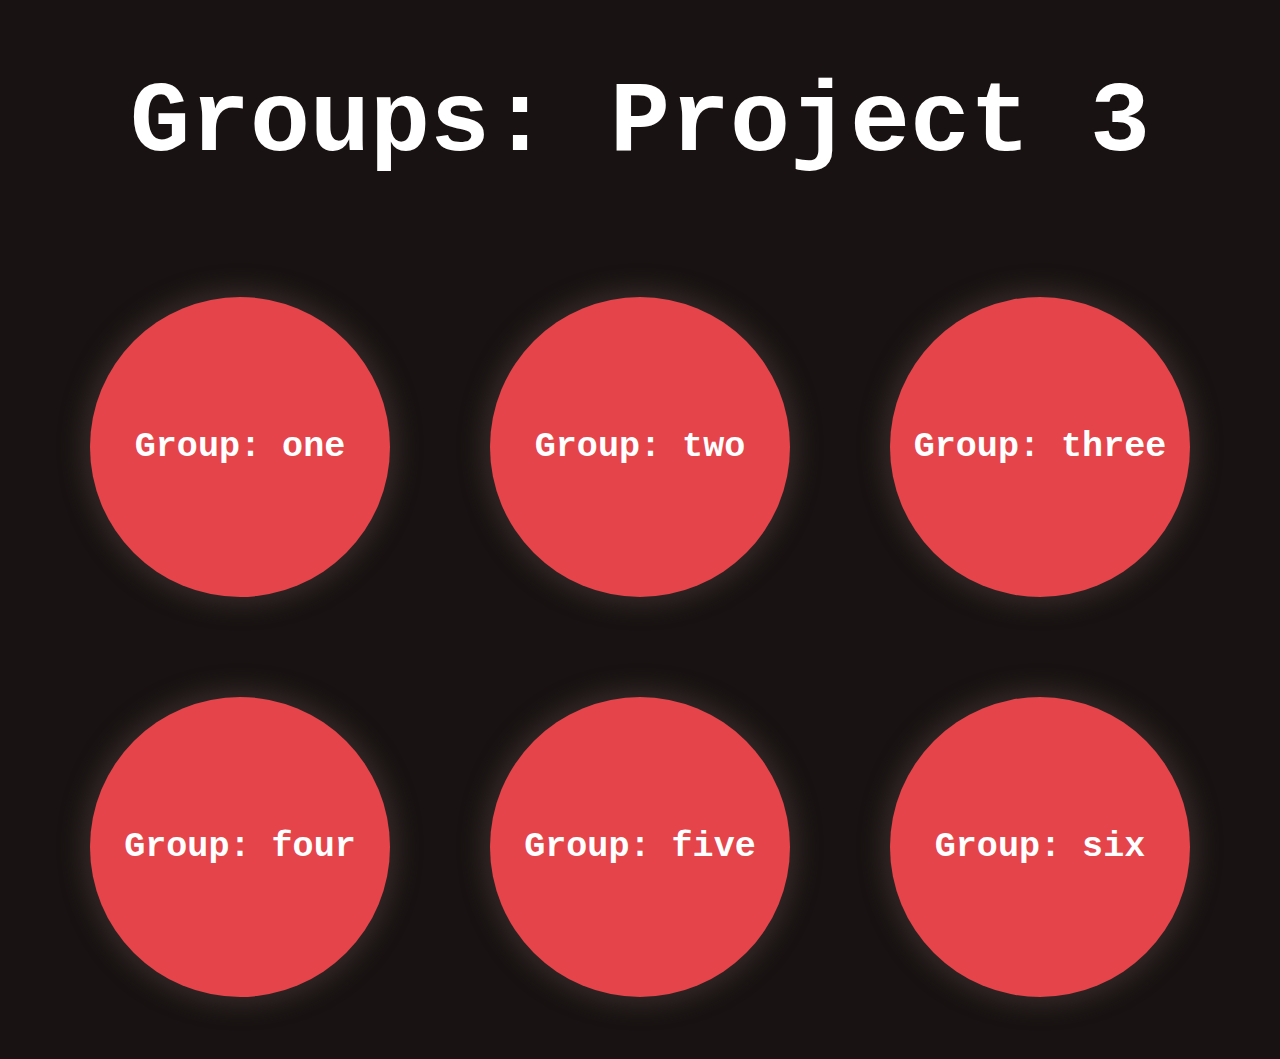
==== index.html @ 4a22a601 "project done" ====
<!DOCTYPE html>
<html lang="en">
<head>
  <meta charset="UTF-8">
  <meta name="viewport" content="width=device-width, initial-scale=1.0">
  <meta http-equiv="X-UA-Compatible" content="ie=edge">
  <script src="groups.js"></script>
  <script src="app.js"></script>
  <link rel="stylesheet" type="text/css" href="style.css">
  <title>Document</title>
</head>
<body>
  <h1>Groups: Project 3</h1>
  <div class='container' id='root'></div>
</body>
</html>
---- style.css ----
* {
  box-sizing: border-box;
}

body {
  background-color: #181312;
}

h1 {
  font-size: 100px;
  color: white;
  text-align: center;
  font-family: monospace;
}

.container {
  display: flex;
  justify-content: center;
  align-items: center;
  flex-wrap: wrap;
}

.cardBack {
  height: 300px;
  width: 300px;
  background-color: #e4444a;
  box-shadow: 0px 0px 20px 10px #312625;
  color: white;
  margin: 50px;
  border-radius: 50%;
  display: flex;
  justify-content: center;
  align-items: center;
  font-size: 30px;
  font-family: monospace;
}

.cardBack:hover {
  background-image: url('https://media0.giphy.com/media/tHUWbmczl1GqA/giphy.gif?cid=790b7611420fe6231ce884a59dceadddd3abfffef537aada&rid=giphy.gif');
  background-size: contain;
  transform: scale(1.05);
}

.cardFront p {
  font-family: monospace;
  font-size: 25px;
  font-weight: bold;
  display: none;
}
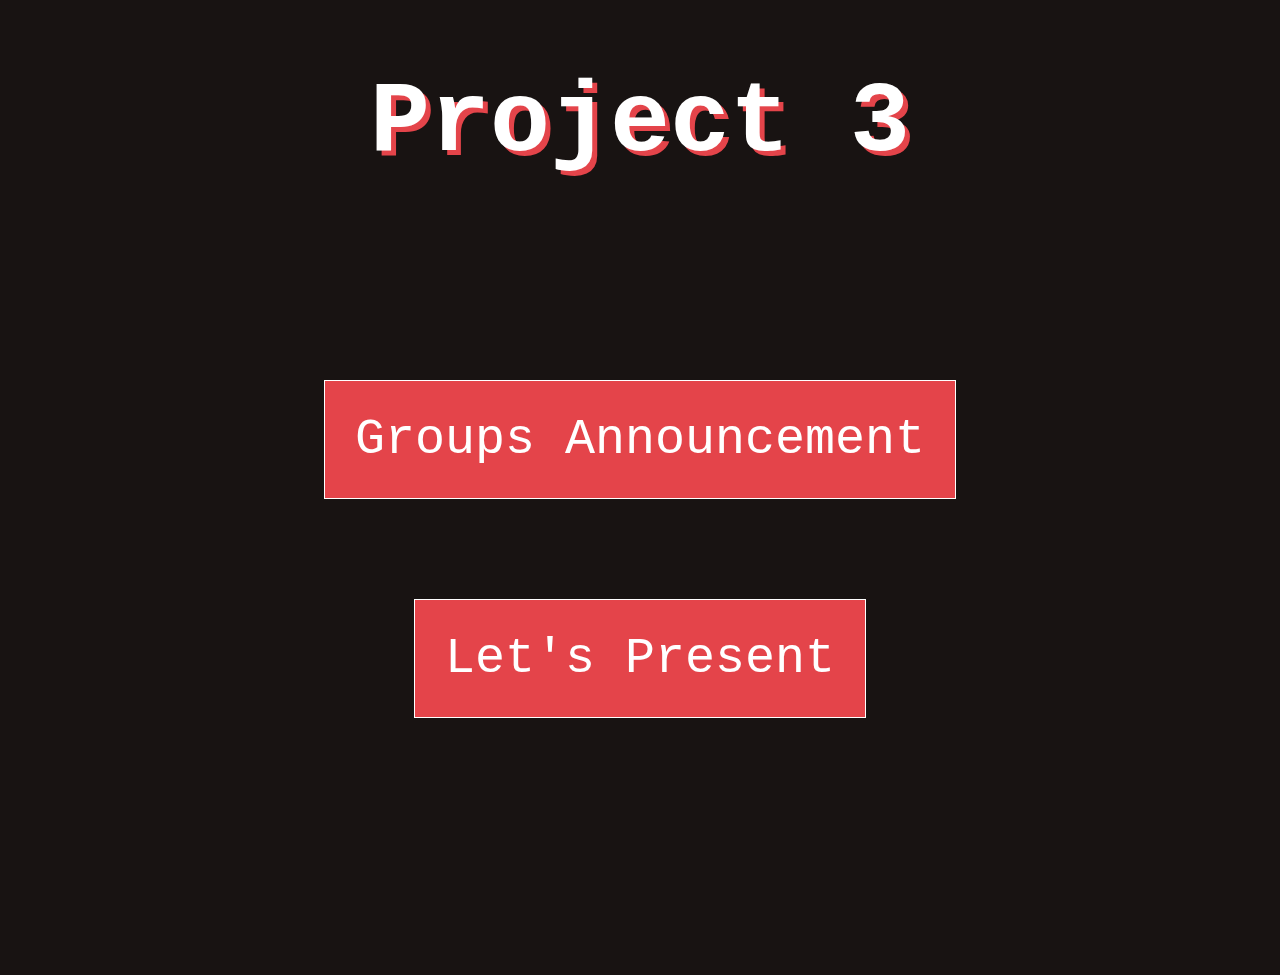
==== commit bee153cd: "presentations" ====
--- a/index.html
+++ b/index.html
@@ -10,7 +10,10 @@
   <title>Document</title>
 </head>
 <body>
-  <h1>Groups: Project 3</h1>
-  <div class='container' id='root'></div>
+  <h1>Project 3</h1>
+  <div class='column-container'>
+    <a href="./announcement/announcement.html">Groups Announcement</a>
+    <a href="./presentations/presentations.html">Let's Present</a>
+  </div>
 </body>
 </html>--- a/style.css
+++ b/style.css
@@ -4,6 +4,7 @@
 
 body {
   background-color: #181312;
+  min-height: 100vh;
 }
 
 h1 {
@@ -11,6 +12,63 @@
   color: white;
   text-align: center;
   font-family: monospace;
+  text-shadow: 5px 5px #e4444a;
+}
+
+h2 {
+  font-size: 80px;
+  color: white;
+  text-align: center;
+  font-family: monospace; 
+  border-radius: 50%;
+  
+}
+
+.group-name {
+  animation-duration: 1s;
+  animation-name: slidein;
+}
+
+@keyframes slidein {
+  from {
+    margin-left: 100%;
+    width: 300%; 
+  }
+
+  to {
+    margin-left: 0%;
+    width: 100%;
+  }
+}
+
+button {
+  margin-top: 100px;
+  font-size: 50px;
+  font-family: monospace;
+  color: white;
+  background-color: #e4444a;
+  padding: 15px;
+  cursor: pointer;
+}
+
+a {
+  font-size: 50px;
+  color: white;
+  text-align: center;
+  margin: 50px;
+  padding: 30px;
+  font-family: monospace;
+  background-color: #e4444a;
+  text-decoration: none;
+  border: 1px solid white;
+}
+
+.column-container {
+  margin-top: 150px;
+  display: flex;
+  flex-direction: column;
+  justify-content: center;
+  align-items: center;
 }
 
 .container {
